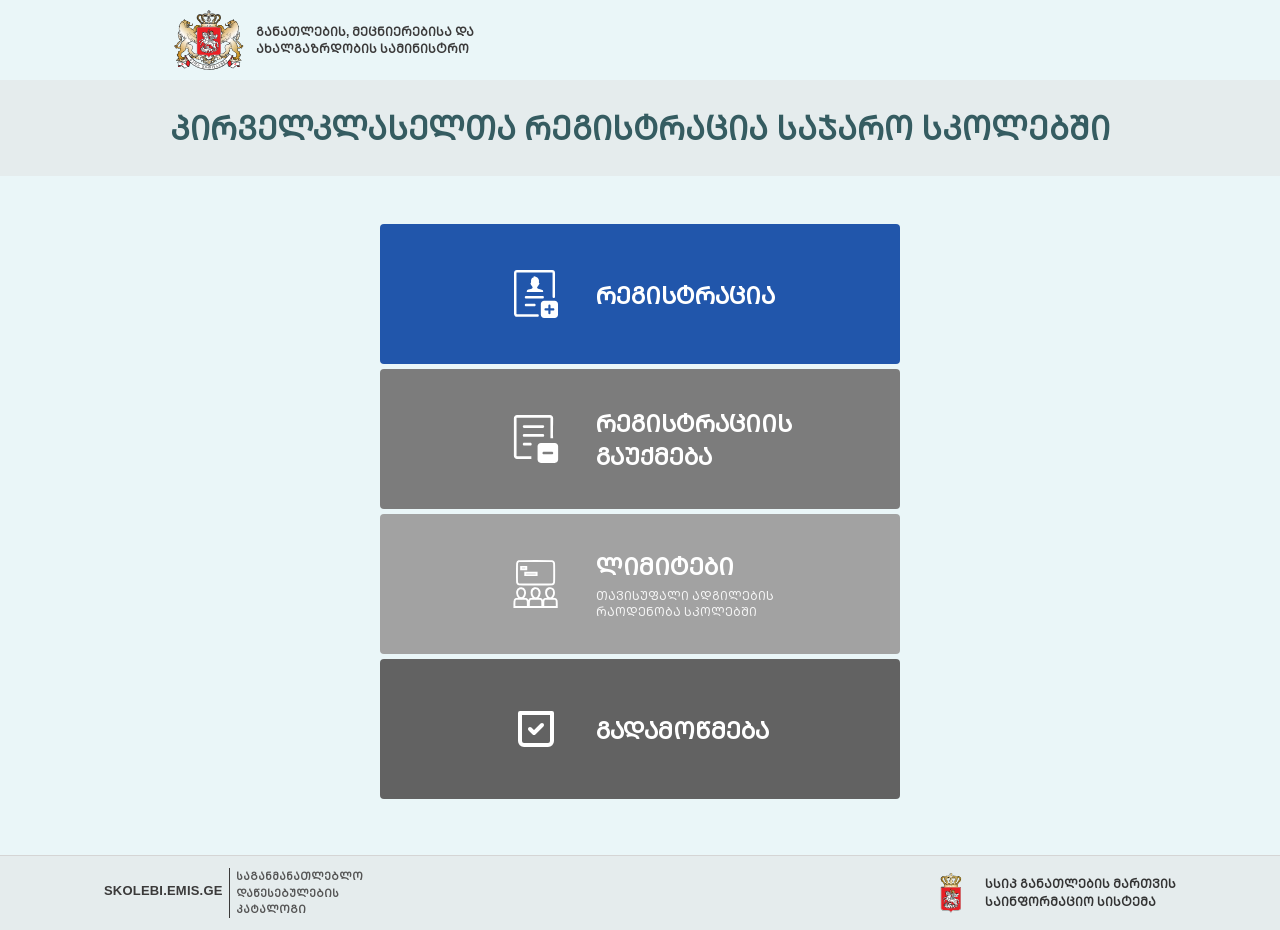
==== index.html @ 1405e16c "s" ====
<!doctype html>
<html lang="ka">
  <head>
    <meta charset="UTF-8" />
    <!-- <meta name="viewport" content="width=device-width, initial-scale=1.0" /> -->
    <title>jx - ᲞᲘᲠᲕᲔᲚᲙᲚᲐᲡᲔᲚᲗᲐ ᲠᲔᲒᲘᲡᲢᲠᲐᲪᲘᲐ ᲡᲐᲯᲐᲠᲝ ᲡᲙᲝᲚᲔᲑᲨᲘ</title>
    <meta http-equiv="Content-Type" content="text/html; charset=utf-8" />
    <link rel="stylesheet" href="./styles.css" />
  </head>
  <body>
    <div class="page-wrapper">
      <header>
        <div class="header-top">
          <a href="https://mes.gov.ge/" target="_blank" class="ministry-link">
            <img
              src="./images/logo-mes.svg"
              alt="mes.gov.ge"
              class="ministry-logo"
            />
            <p style="font-size: 0.75rem">
              ᲒᲐᲜᲐᲗᲚᲔᲑᲘᲡ, ᲛᲔᲪᲜᲘᲔᲠᲔᲑᲘᲡᲐ ᲓᲐ <br />
              ᲐᲮᲐᲚᲒᲐᲖᲠᲓᲝᲑᲘᲡ ᲡᲐᲛᲘᲜᲘᲡᲢᲠᲝ
            </p>
          </a>
        </div>
        <h1 class="h1_header">ᲞᲘᲠᲕᲔᲚᲙᲚᲐᲡᲔᲚᲗᲐ ᲠᲔᲒᲘᲡᲢᲠᲐᲪᲘᲐ ᲡᲐᲯᲐᲠᲝ ᲡᲙᲝᲚᲔᲑᲨᲘ</h1>
      </header>

      <main>
        <div class="buttons-container">
          <a href="./registration.html" class="btnRegistration btn-blue">
            <div class="btn-content">
              <img
                src="./images/registration.svg"
                alt="registration"
                class="btn-icon"
              />
              <div class="btn-text-wrapper">
                <span>ᲠᲔᲒᲘᲡᲢᲠᲐᲪᲘᲐ</span>
              </div>
            </div>
          </a>
          <a href="#" class="btnRegistration btn-red disabled">
            <div class="btn-content">
              <img
                src="./images/registratinClear.svg"
                alt="registration"
                class="btn-icon"
              />
              <div class="btn-text-wrapper">
                ᲠᲔᲒᲘᲡᲢᲠᲐᲪᲘᲘᲡ <br />
                ᲒᲐᲣᲥᲛᲔᲑᲐ
              </div>
            </div>
          </a>
          <a href="#" class="btnRegistration btn-orange disabled">
            <div class="btn-content">
              <img src="./images/limits.svg" alt="limits" class="btn-icon" />
              <div class="btn-text-wrapper">
                <span>ᲚᲘᲛᲘᲢᲔᲑᲘ </span>
                <small
                  >ᲗᲐᲕᲘᲡᲣᲤᲐᲚᲘ ᲐᲓᲒᲘᲚᲔᲑᲘᲡ <br />
                  ᲠᲐᲝᲓᲔᲜᲝᲑᲐ ᲡᲙᲝᲚᲔᲑᲨᲘ</small
                >
              </div>
            </div>
          </a>
          <a href="#" class="btnRegistration btn-green disabled">
            <div class="btn-content">
              <img
                src="./images/check.svg"
                alt="verification"
                class="btn-icon"
              />
              <span>ᲒᲐᲓᲐᲛᲝᲬᲛᲔᲑᲐ</span>
            </div>
          </a>
        </div>
      </main>

      <footer>
        <div class="footer-content">
          <div class="footer-left">
            <strong>SKOLEBI.EMIS.GE</strong>
            <div class="footer-left-divider"></div>
            <p>
              ᲡᲐᲒᲐᲜᲛᲐᲜᲐᲗᲚᲔᲑᲚᲝ <br />
              ᲓᲐᲬᲔᲡᲔᲑᲣᲚᲔᲑᲘᲡ <br />
              ᲙᲐᲢᲐᲚᲝᲒᲘ
            </p>
          </div>
          <div class="footer-right">
            <img src="./images/logo-emis.svg" alt="mes" class="footer-logo" />
            <strong>
              ᲡᲡᲘᲞ ᲒᲐᲜᲐᲗᲚᲔᲑᲘᲡ ᲛᲐᲠᲗᲕᲘᲡ<br />
              ᲡᲐᲘᲜᲤᲝᲠᲛᲐᲪᲘᲝ ᲡᲘᲡᲢᲔᲛᲐ
            </strong>
          </div>
        </div>
      </footer>
    </div>
  </body>
</html>
---- styles.css ----
@font-face {
    font-family: "Noto Sans Georgian";
    src: url('./fonts/NotoSansGeorgian-georgian.woff2') format('woff2');
    font-weight: normal;
    font-style: normal;
    font-display: swap;


}

* {
    box-sizing: border-box;
}

html, body {
    height: 100%;
}

body {
    margin: 0;
    font-family: "Noto Sans Georgian", sans-serif;
    background-color: #eaf6f8;
    /* page background */
    color: #222;
}

div.page-wrapper {
    display: flex;
    flex-direction: column;
    min-height: 100svh;
}

/* Header: crest + ministry text inside centered container, title bar full-width centered */
.header-top {
    max-width: 980px;
    margin: 0 auto;
    padding: 5px 24px;
}

.ministry-link {
    display: flex;
    align-items: center;
    gap: 12px;
    text-decoration: none;
    color: #3b3a3a;
    font-weight: 600;
    font-size: 14px;
}

.ministry-logo {
    width: 70px;
    height: 70px;
    flex-shrink: 0;
}

h1.h1_header {
    margin: 0;
    background: #E5ECED;
    padding: 28px 0;
    text-align: center;
    color: #355C61;
    font-weight: 600;
    font-size: 32px;
    line-height: 40px;
}

/* Main (buttons) */
main {
    display: flex;
    justify-content: center;
    padding: 48px 16px 56px;
}

.buttons-container {
    width: 520px;
    display: flex;
    flex-direction: column;
    gap: 5px;
}

a {
    text-decoration: none;
}

a.disabled {
    filter: grayscale(1);
    pointer-events: none;
}

a.btnRegistration {
    display: flex;
    align-items: center;
    border: none;
    border-radius: 4px;
    height: 140px;
    padding: 0 32px;
    cursor: pointer;
    color: #fff;
    font-weight: 600;
    font-size: 1.5rem;
    overflow: hidden;
    transition: all 0.2s ease;
    font-family: inherit;
}

/* icon on left, text centered */
.btn-icon {
    width: 48px;
    height: 48px;
    flex: 0 0 48px;
    margin-right: 20px;
}

/* text area occupies remaining width and centers its text */
a.btnRegistration>span {
    flex: 1 1 auto;
    display: flex;
    flex-direction: column;
    justify-content: center;
    align-items: center;
    text-align: left;
}

.btn-content {
    display: flex;
    gap: 1rem;
    align-items: center;
    margin-left: 100px;
    text-align: left
}

/* subtitle small text inside orange button */
.btn-text-wrapper small {
    display: block;
    font-size: 12px;
    font-weight: 400;
    color: rgba(255, 255, 255, 0.9);
    margin-top: 6px;
    line-height: 1.3;
}

/* exact colors */
a.btnRegistration.btn-blue {
    background: #2156AB;
}

a.btnRegistration.btn-red {
    background: #E95E63;
}

a.btnRegistration.btn-orange {
    background: #F6980B;
}

a.btnRegistration.btn-green {
    background: #2E753E;
}

/* subtle focus/hover */
a.btnRegistration:focus {
    outline: 3px solid rgba(0, 0, 0, 0.08);
}

a.btnRegistration:hover {
    filter: brightness(0.98);
}

/* Footer */
footer {
    background: #E5ECED;
    border-top: 1px solid #d5d5d5;
    padding: 12px 0;
    margin-top: auto;
}

.footer-content {
    max-width: 1200px;
    margin: 0 auto;
    padding: 0 64px;
    display: flex;
    align-items: center;
    justify-content: space-between;
    gap: 40px;
}

.footer-left {
    color: #3B3A3A;
    font-size: 12px;
    display: flex;
    align-items: center;
    gap: .4rem;
    font-weight: bold;
}

.footer-left-divider {
    background-color: #3B3A3A;
    width: 1px;
    height: 50px;
}

.footer-left strong {
    display: block;
    font-weight: 700;
    margin-bottom: 6px;
    font-size: 13px;
    letter-spacing: 0.2px;
}

.footer-left p {
    margin: 0;
    line-height: 1.5;
    color: #555;
    font-size: 11px;
}

.footer-divider {
    width: 1px;
    height: 60px;
    background-color: #ccc;
    flex-shrink: 0;
}

.footer-right {
    flex: 0 0 auto;
    text-align: left;
    color: #333;
    font-size: 12px;
    display: flex;
    flex-direction: row;
    align-items: center;
    gap: 14px;
}

.footer-right strong {
    font-weight: 700;
    font-size: 12px;
    line-height: 1.5;
    color: #333;
}

.footer-logo {
    width: 40px;
    height: 40px;
    display: block;
    margin: 0;
    flex-shrink: 0;
}
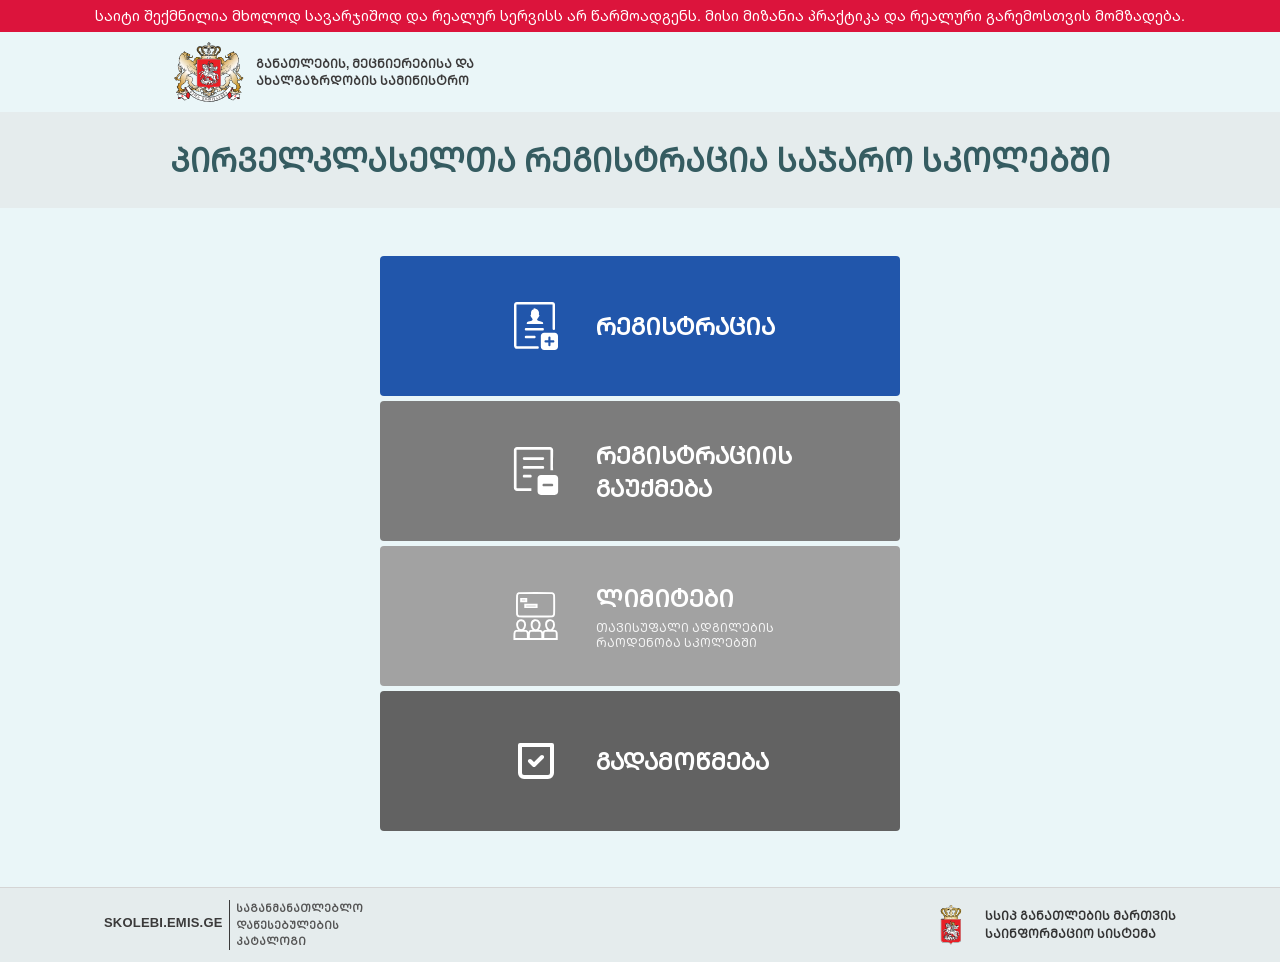
==== commit 9d2391d0: "fxHehe" ====
--- a/index.html
+++ b/index.html
@@ -4,11 +4,47 @@
     <meta charset="UTF-8" />
     <!-- <meta name="viewport" content="width=device-width, initial-scale=1.0" /> -->
     <title>jx - ᲞᲘᲠᲕᲔᲚᲙᲚᲐᲡᲔᲚᲗᲐ ᲠᲔᲒᲘᲡᲢᲠᲐᲪᲘᲐ ᲡᲐᲯᲐᲠᲝ ᲡᲙᲝᲚᲔᲑᲨᲘ</title>
+
     <meta http-equiv="Content-Type" content="text/html; charset=utf-8" />
+
+    <meta
+      name="description"
+      content="სავარჯიშო პლატფორმა პირველკლასელთა რეგისტრაციის ფორმის სწრაფად და მარტივად შესავსებად."
+    />
+
+    <!-- Open Graph / Facebook -->
+    <meta property="og:type" content="website" />
+    <meta
+      property="og:title"
+      content="jx - პირველკლასელთა რეგისტრაცია საჯარო სკოლებში"
+    />
+    <meta
+      property="og:description"
+      content="სავარჯიშო პლატფორმა პირველკლასელთა რეგისტრაციის ფორმის სწრაფად და მარტივად შესავსებად."
+    />
+    <meta property="og:image" content="./images/ogImage.png" />
+
+    <!-- Twitter -->
+    <meta name="twitter:card" content="summary_large_image" />
+    <meta
+      name="twitter:title"
+      content="jx - პირველკლასელთა რეგისტრაცია საჯარო სკოლებში"
+    />
+    <meta
+      name="twitter:description"
+      content="სავარჯიშო პლატფორმა პირველკლასელთა რეგისტრაციის ფორმის სწრაფად და მარტივად შესავსებად."
+    />
+    <meta name="twitter:image" content="./images/ogImage.png" />
+
     <link rel="stylesheet" href="./styles.css" />
+    <link rel="icon" type="image/x-icon" href="./favicon.ico" />
   </head>
   <body>
     <div class="page-wrapper">
+      <div class="demo-warning-hehe noto-sans-georgian">
+        საიტი შექმნილია მხოლოდ სავარჯიშოდ და რეალურ სერვისს არ წარმოადგენს.
+        მისი მიზანია პრაქტიკა და რეალური გარემოსთვის მომზადება.
+      </div>
       <header>
         <div class="header-top">
           <a href="https://mes.gov.ge/" target="_blank" class="ministry-link">
--- a/styles.css
+++ b/styles.css
@@ -4,8 +4,6 @@
     font-weight: normal;
     font-style: normal;
     font-display: swap;
-
-
 }
 
 * {
@@ -244,4 +242,13 @@
     display: block;
     margin: 0;
     flex-shrink: 0;
+}
+
+div.demo-warning-hehe {
+    background: crimson;
+    color: white;
+    padding: 0.4rem;
+    font-size: 0.9rem;
+    line-height: initial;
+    text-align: center;
 }
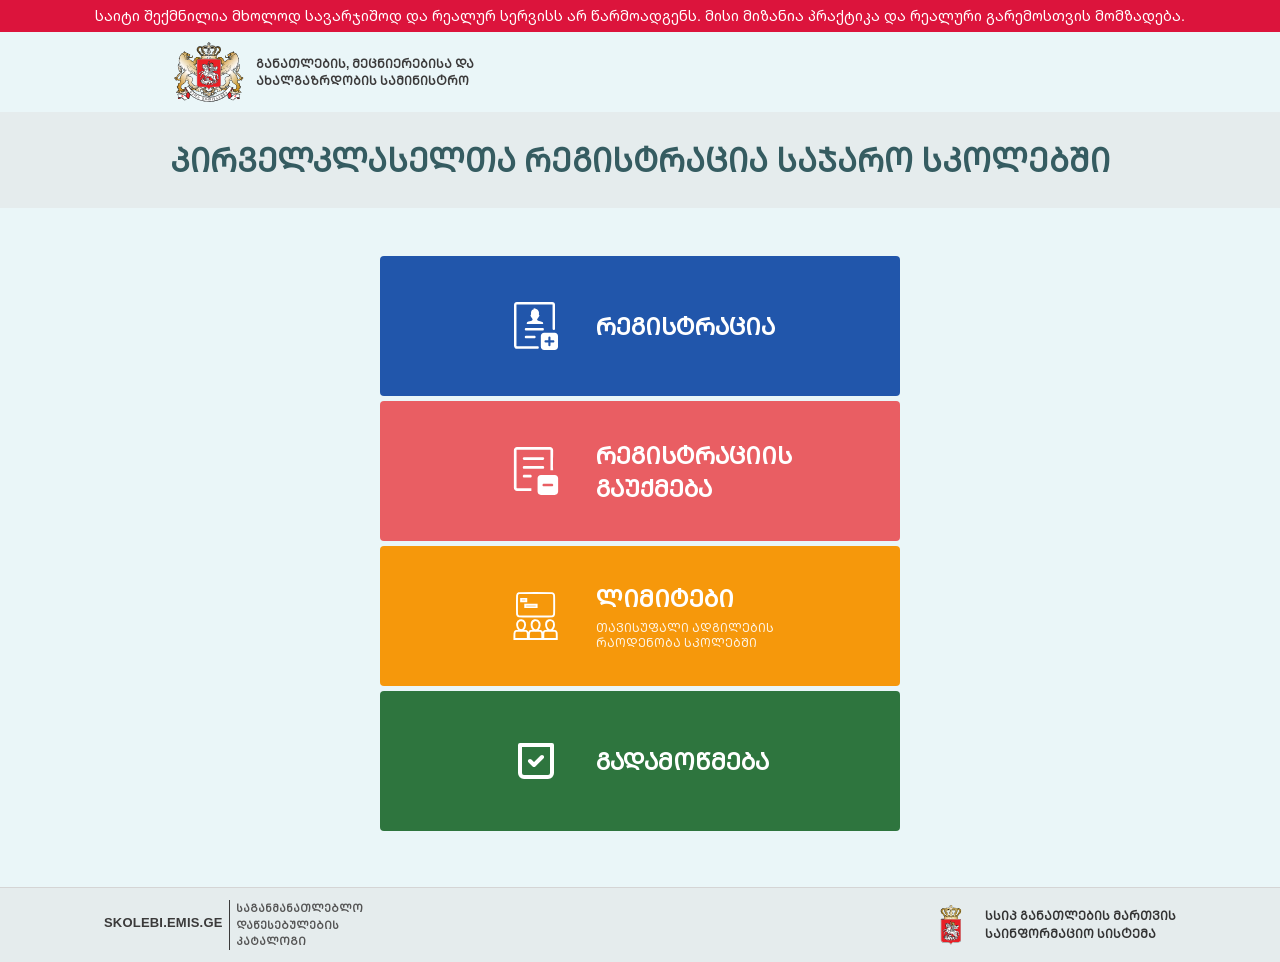
==== commit d6818d68: "el fixo" ====
--- a/index.html
+++ b/index.html
@@ -22,7 +22,10 @@
       property="og:description"
       content="სავარჯიშო პლატფორმა პირველკლასელთა რეგისტრაციის ფორმის სწრაფად და მარტივად შესავსებად."
     />
-    <meta property="og:image" content="./images/ogImage.png" />
+    <meta
+      property="og:image"
+      content="https://github.com/xajiraqab/emis_registration_demo/images/ogImage.png"
+    />
 
     <!-- Twitter -->
     <meta name="twitter:card" content="summary_large_image" />
@@ -34,7 +37,10 @@
       name="twitter:description"
       content="სავარჯიშო პლატფორმა პირველკლასელთა რეგისტრაციის ფორმის სწრაფად და მარტივად შესავსებად."
     />
-    <meta name="twitter:image" content="./images/ogImage.png" />
+    <meta
+      name="twitter:image"
+      content="https://github.com/xajiraqab/emis_registration_demo/images/ogImage.png"
+    />
 
     <link rel="stylesheet" href="./styles.css" />
     <link rel="icon" type="image/x-icon" href="./favicon.ico" />
@@ -42,8 +48,8 @@
   <body>
     <div class="page-wrapper">
       <div class="demo-warning-hehe noto-sans-georgian">
-        საიტი შექმნილია მხოლოდ სავარჯიშოდ და რეალურ სერვისს არ წარმოადგენს.
-        მისი მიზანია პრაქტიკა და რეალური გარემოსთვის მომზადება.
+        საიტი შექმნილია მხოლოდ სავარჯიშოდ და რეალურ სერვისს არ წარმოადგენს. მისი
+        მიზანია პრაქტიკა და რეალური გარემოსთვის მომზადება.
       </div>
       <header>
         <div class="header-top">
@@ -76,7 +82,7 @@
               </div>
             </div>
           </a>
-          <a href="#" class="btnRegistration btn-red disabled">
+          <a href="#" class="btnRegistration disabled btn-red">
             <div class="btn-content">
               <img
                 src="./images/registratinClear.svg"
@@ -89,7 +95,11 @@
               </div>
             </div>
           </a>
-          <a href="#" class="btnRegistration btn-orange disabled">
+          <a
+            href="https://skolebi.emis.ge/"
+            target="_blank"
+            class="btnRegistration btn-orange"
+          >
             <div class="btn-content">
               <img src="./images/limits.svg" alt="limits" class="btn-icon" />
               <div class="btn-text-wrapper">
@@ -101,7 +111,7 @@
               </div>
             </div>
           </a>
-          <a href="#" class="btnRegistration btn-green disabled">
+          <a href="#" class="btnRegistration disabled btn-green">
             <div class="btn-content">
               <img
                 src="./images/check.svg"
--- a/styles.css
+++ b/styles.css
@@ -81,7 +81,7 @@
 }
 
 a.disabled {
-    filter: grayscale(1);
+    background-color: gray;
     pointer-events: none;
 }
 
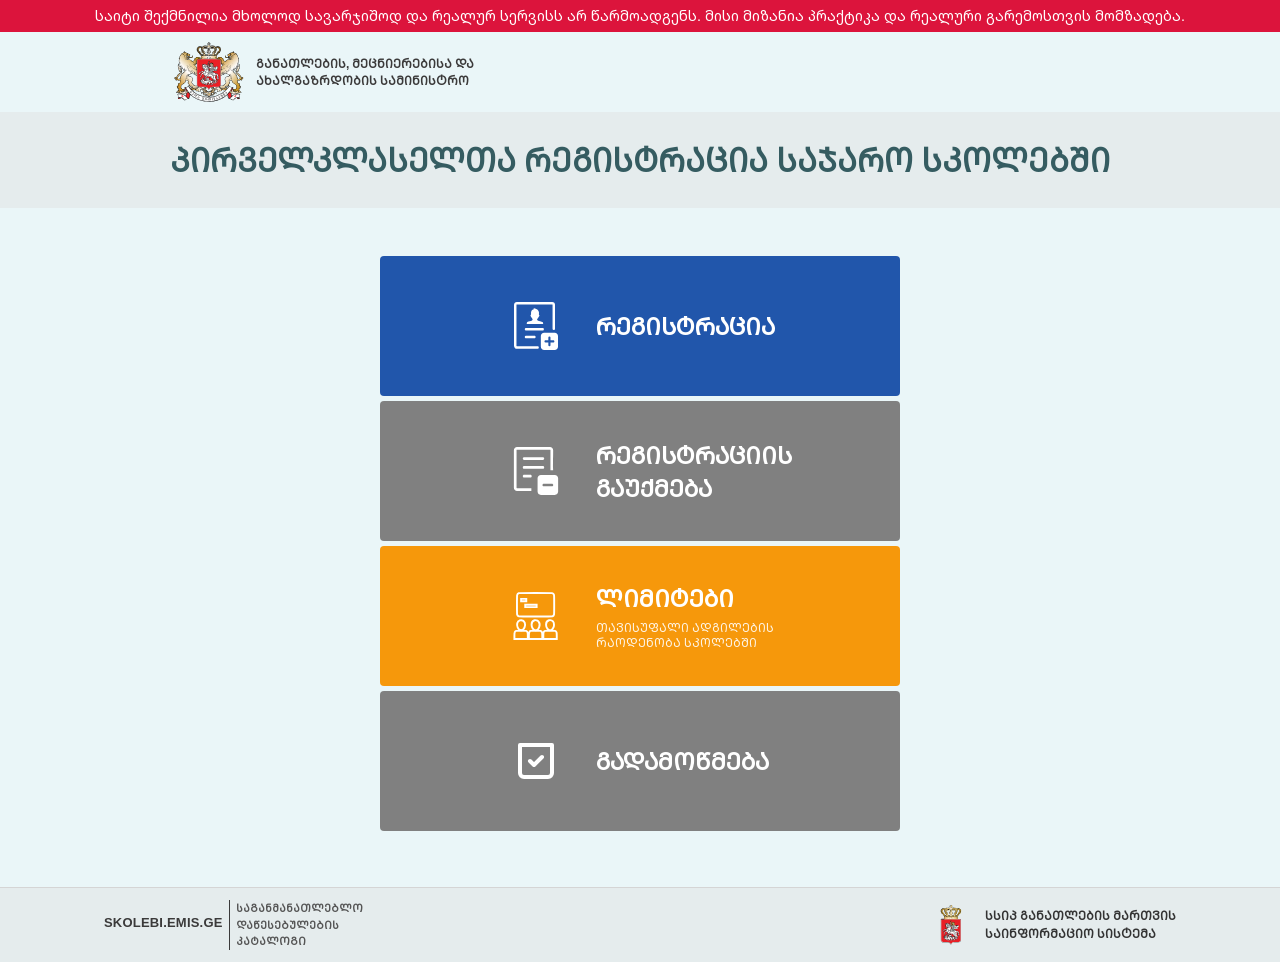
==== commit 0cd5a207: "og fix" ====
--- a/index.html
+++ b/index.html
@@ -24,7 +24,7 @@
     />
     <meta
       property="og:image"
-      content="https://github.com/xajiraqab/emis_registration_demo/images/ogImage.png"
+      content="https://raw.githubusercontent.com/xajiraqab/emis_registration_demo/refs/heads/main/images/ogImage.png"
     />
 
     <!-- Twitter -->
@@ -39,7 +39,7 @@
     />
     <meta
       name="twitter:image"
-      content="https://github.com/xajiraqab/emis_registration_demo/images/ogImage.png"
+      content="https://raw.githubusercontent.com/xajiraqab/emis_registration_demo/refs/heads/main/images/ogImage.png"
     />
 
     <link rel="stylesheet" href="./styles.css" />
--- a/styles.css
+++ b/styles.css
@@ -81,7 +81,7 @@
 }
 
 a.disabled {
-    background-color: gray;
+    background-color: gray !important;
     pointer-events: none;
 }
 
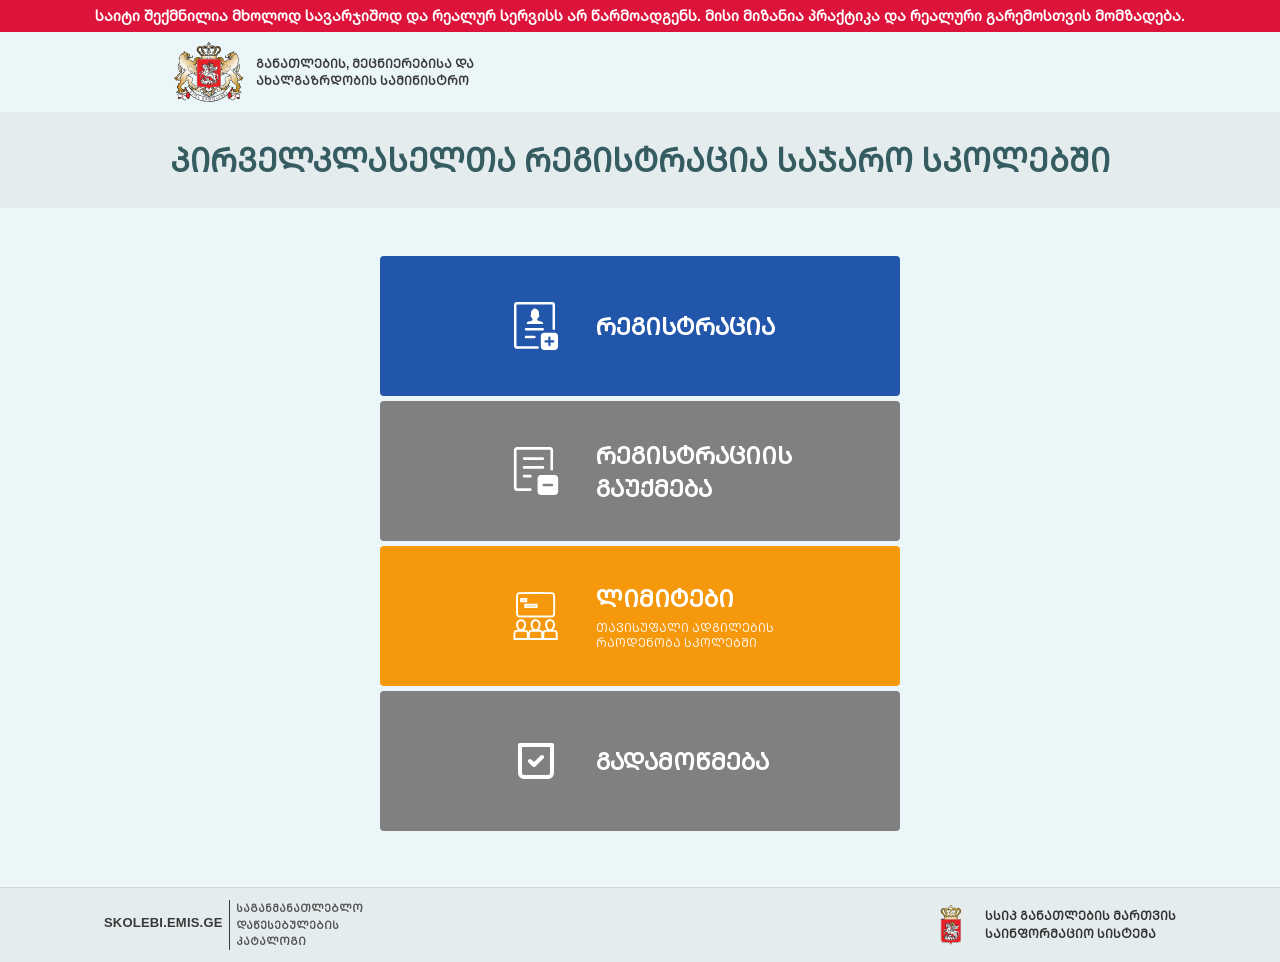
==== commit ee878cd6: "update Open Graph and Twitter titles for clarity in registration pages" ====
--- a/index.html
+++ b/index.html
@@ -16,7 +16,7 @@
     <meta property="og:type" content="website" />
     <meta
       property="og:title"
-      content="jx - პირველკლასელთა რეგისტრაცია საჯარო სკოლებში"
+      content="jx - ისწავლე პირველკლასელთა რეგისტრაცია საჯარო სკოლებში"
     />
     <meta
       property="og:description"
@@ -31,7 +31,7 @@
     <meta name="twitter:card" content="summary_large_image" />
     <meta
       name="twitter:title"
-      content="jx - პირველკლასელთა რეგისტრაცია საჯარო სკოლებში"
+      content="jx - ისწავლე პირველკლასელთა რეგისტრაცია საჯარო სკოლებში"
     />
     <meta
       name="twitter:description"
--- a/styles.css
+++ b/styles.css
@@ -251,4 +251,5 @@
     font-size: 0.9rem;
     line-height: initial;
     text-align: center;
+    font-weight: bold;
 }
